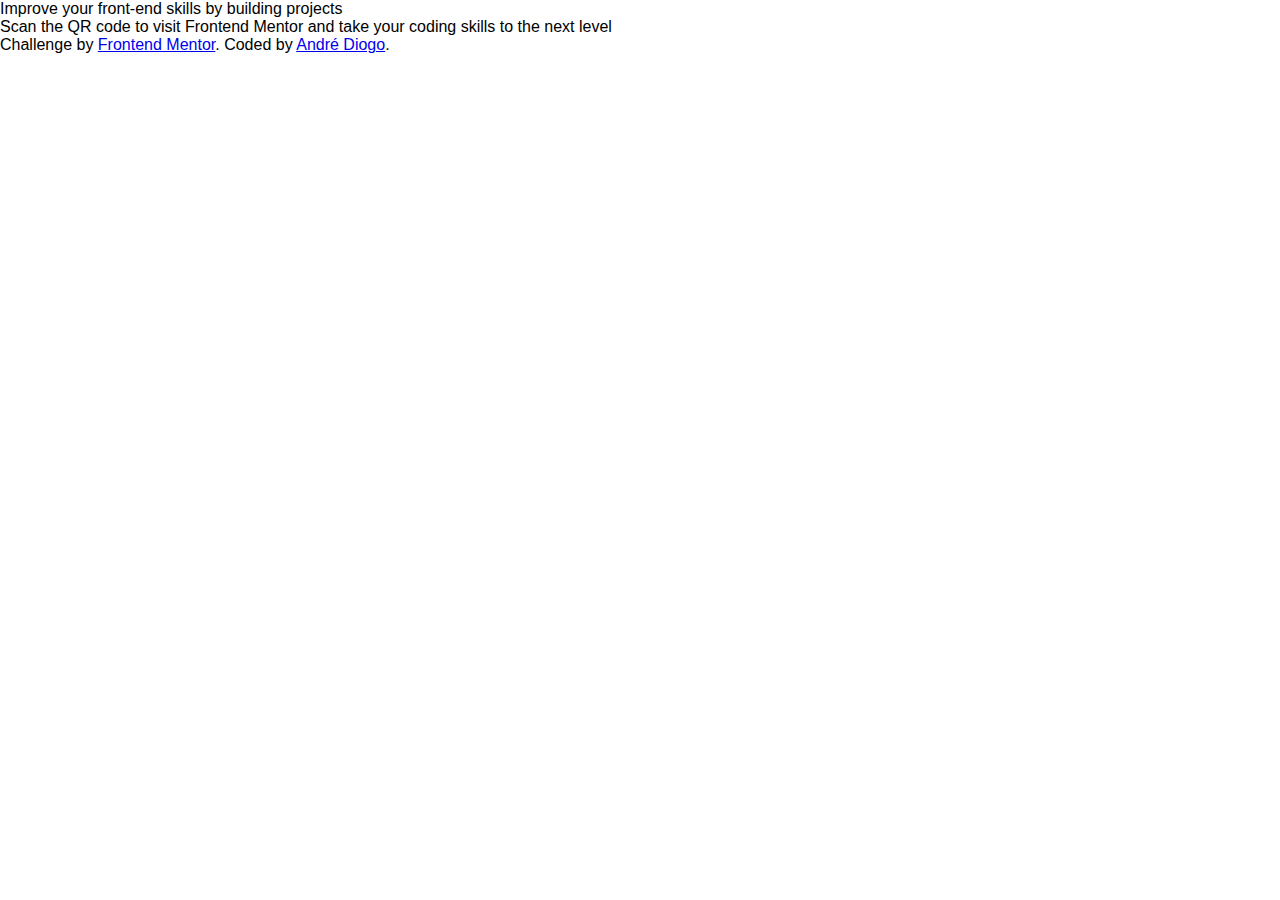
==== qr-code/index.html @ 27e85fdf "Desafio QR Code" ====
<!DOCTYPE html>
<html lang="en">

<head>
  <meta charset="UTF-8">
  <meta name="viewport" content="width=device-width, initial-scale=1.0">
  <!-- displays site properly based on user's device -->

  <link rel="icon" type="image/png" sizes="32x32" href="./images/favicon-32x32.png">
  <link rel="stylesheet" href="https://fonts.googleapis.com/css?family=Outfit:400,700">

  <title>Frontend Mentor | QR code component</title>

  <!-- Feel free to remove these styles or customise in your own stylesheet 👍 -->
  <style>

    * {
      margin: 0;
      padding: 0;
      font-family: Arial, Helvetica, sans-serif;
    }

    @media screen and (min-width: 320px) and (max-width: 768px) {
      body {
        background-color: hsl(212, 45%, 89%);
      }

      main#first-container {
        width: 300px;
        height: 500px;
        margin: auto;
        margin-top: 15vh;
        border-radius: 20px;
        padding: 5px;
        background-color: white;
      }

      div#second-container {
        margin: auto;
        margin-top: 10px;
        width: 275px;
        height: 275px;
        border-radius: 10px;
        background-size: cover;
        background-image: url(./images/image-qr-code.png);
      }

      p#prin {
        font-family: 'Outfit';
        text-align: center;
        margin-top: 20px;
        padding: 20px 20px 5px 20px;
        font-size: 20px;
        font-weight: 700;
        color: hsl(218, 44%, 22%);
      }
      p#secund {
        font-family: 'Outfit';
        text-align: center;
        font-weight: 400;
        padding: 10px;
        color: hsl(220, 15%, 55%);
      }
      div {
        margin-top: 25px;
        text-align: center;
      }
    }
  </style>
</head>

<body>

  <main id="first-container">
    <div id="second-container"></div>
    <p id="prin">Improve your front-end skills by building projects</p>
    <p id="secund">Scan the QR code to visit Frontend Mentor and take your coding skills to the next level</p>
  </main>
  <div class="attribution">
    Challenge by <a href="https://www.frontendmentor.io?ref=challenge" target="_blank">Frontend Mentor</a>.
    Coded by <a href="#">André Diogo</a>.
  </div>
</body>

</html>
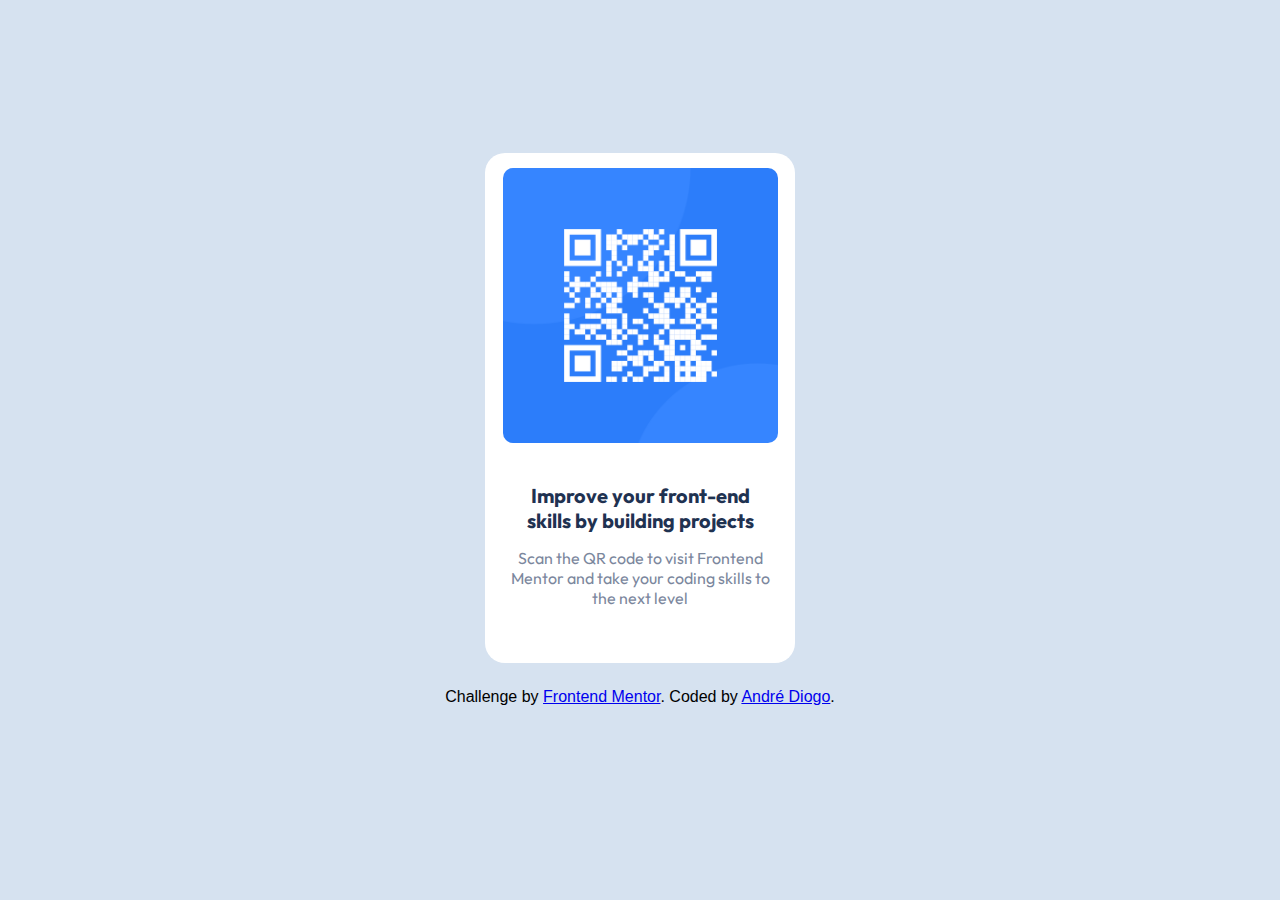
==== commit 67cd2a9b: "Desafio QR code (finalizado)" ====
--- a/qr-code/index.html
+++ b/qr-code/index.html
@@ -20,8 +20,7 @@
       font-family: Arial, Helvetica, sans-serif;
     }
 
-    @media screen and (min-width: 320px) and (max-width: 768px) {
-      body {
+    body {
         background-color: hsl(212, 45%, 89%);
       }
 
@@ -65,6 +64,13 @@
         margin-top: 25px;
         text-align: center;
       }
+
+    @media screen and (min-width: 769px) {
+  
+
+      main#first-container {
+        margin-top: 17vh;
+      }
     }
   </style>
 </head>
